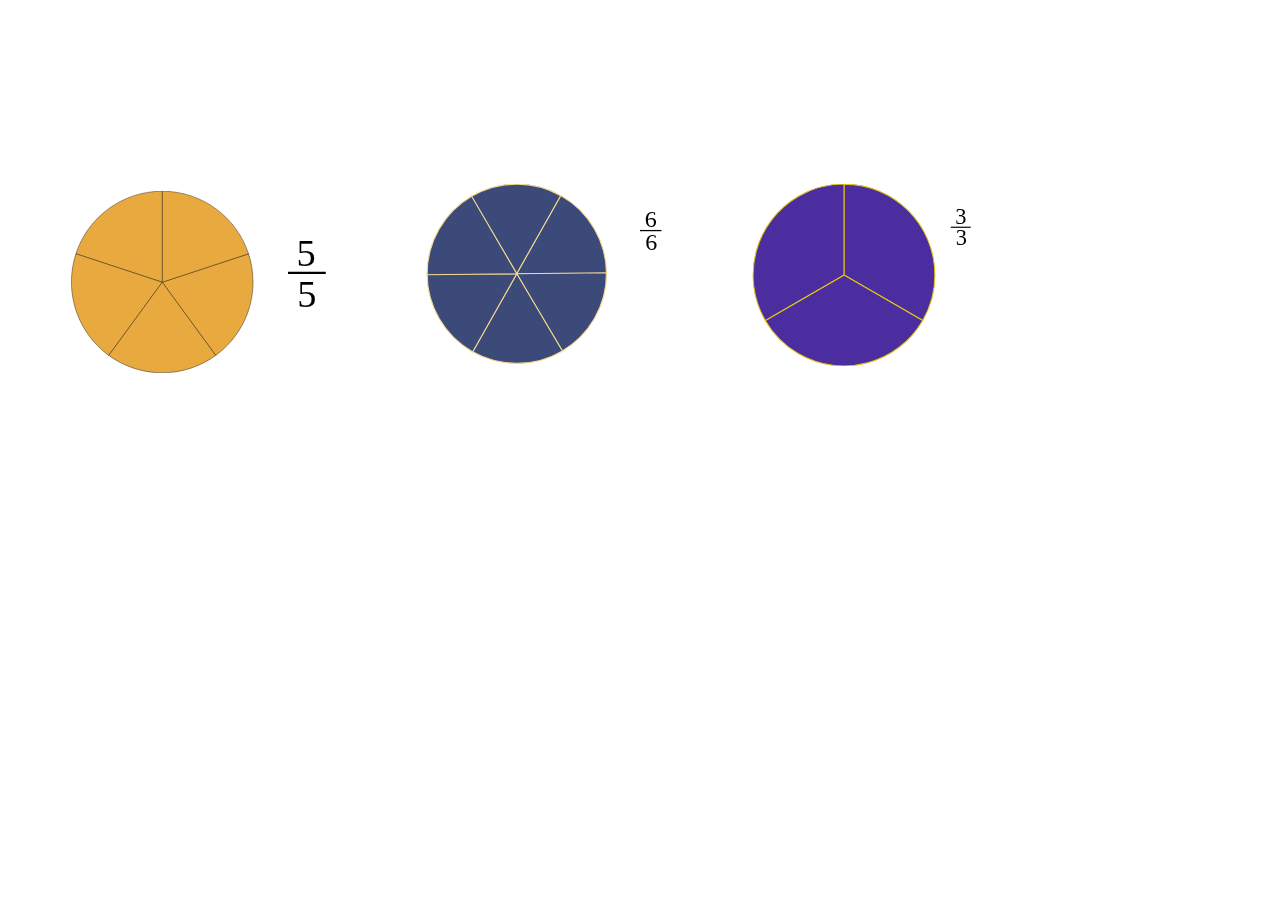
==== Drobi_svg_1/Drobi_svg_1.html @ 2fe71c59 "Add files via upload" ====
<!DOCTYPE html>
<html>

<head>
  <meta charset="utf-8">
  <title>undefined</title>
  <meta name="generator" content="Google Web Designer 16.1.0.0530">
  <style id="gwd-text-style">
    p {
      margin: 0px;
    }
    h1 {
      margin: 0px;
    }
    h2 {
      margin: 0px;
    }
    h3 {
      margin: 0px;
    }
  </style>
  <style>
    html, body {
      width: 100%;
      height: 100%;
      margin: 0px;
    }
    body {
      background-color: transparent;
      transform: perspective(1400px) matrix3d(1, 0, 0, 0, 0, 1, 0, 0, 0, 0, 1, 0, 0, 0, 0, 1);
      transform-style: preserve-3d;
    }
    body * {
      transform-style: preserve-3d;
    }
    .gwd-div-1mcq {
      position: absolute;
      left: 42px;
      top: 157px;
      width: 313px;
      height: 255px;
      transform-origin: 50% 50% 0px;
    }
    .gwd-div-xfqg {
      position: absolute;
      top: 157px;
      height: 255px;
      transform-origin: 50% 50% 0px;
      left: 355px;
      width: 332px;
    }
    .gwd-div-6j3f {
      position: absolute;
      top: 157px;
      width: 313px;
      height: 255px;
      transform-origin: 50% 50% 0px;
      left: 687px;
    }
    .gwd-img-2ayv {
      width: 255px;
      height: 182px;
    }
    .gwd-img-6cce {
      position: absolute;
      transform-origin: 50% 50% 0px;
      left: 71px;
      top: 191px;
    }
    .gwd-img-wqx7 {
      width: 294px;
      height: 196px;
    }
    .gwd-img-8ozo {
      position: absolute;
      transform-origin: 50% 50% 0px;
      left: 378px;
      top: 184px;
    }
    .gwd-img-y38x {
      width: 278px;
      height: 182px;
    }
    .gwd-img-6cvc {
      position: absolute;
      transform-origin: 50% 50% 0px;
      left: 705px;
      top: 184px;
    }
  </style>
</head>

<body class="htmlNoPages">
  <div class="gwd-div-1mcq"></div>
  <div class="gwd-div-xfqg"></div>
  <div class="gwd-div-6j3f"></div>
  <img src="assets/Drob_piataia.svg" class="gwd-img-2ayv gwd-img-6cce">
  <img src="assets/Shestoi_2.svg" class="gwd-img-wqx7 gwd-img-8ozo">
  <img src="assets/Treti_1.svg" class="gwd-img-y38x gwd-img-6cvc">
</body>

</html>
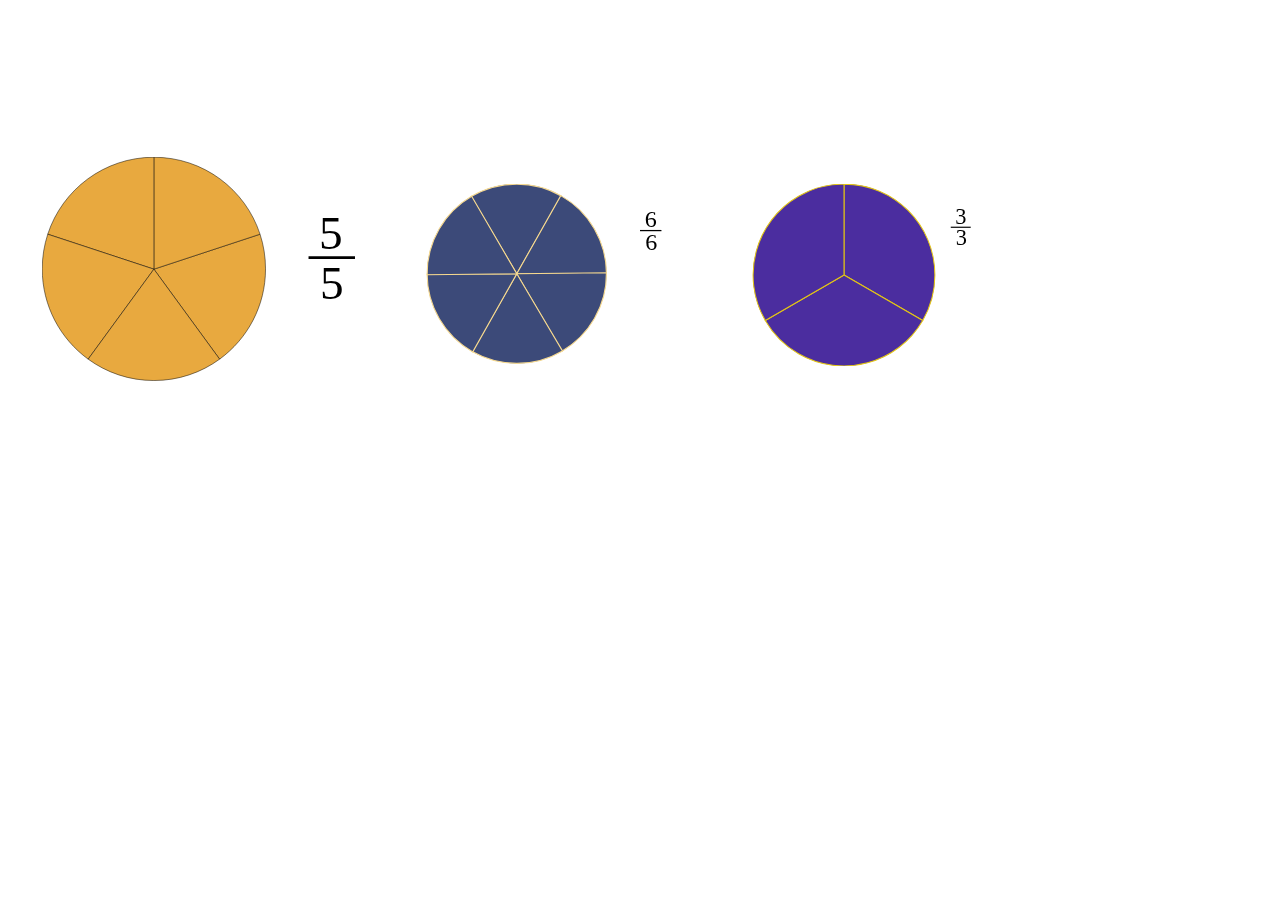
==== commit 9d54bf4c: "Update Drobi_svg_1.html" ====
--- a/Drobi_svg_1/Drobi_svg_1.html
+++ b/Drobi_svg_1/Drobi_svg_1.html
@@ -91,10 +91,77 @@
 </head>
 
 <body class="htmlNoPages">
-  <div class="gwd-div-1mcq"></div>
+  <div class="gwd-div-1mcq"><svg id="_Слой_2" data-name="Слой 2" xmlns="http://www.w3.org/2000/svg" viewBox="0 0 646.1145 461.97826">
+  <g id="Piataia">
+    <g id="Piat_1">
+      <path d="m461.47826,230.98913c0-25.01266-3.98629-49.0938-11.35473-71.64531l-219.1344,72.22604,135.69956,185.74749c57.45614-41.91603,94.78957-109.76222,94.78957-186.32821Z" 
+            fill="#e8a93f" stroke="#000" stroke-miterlimit="10" data-original-color="#e8a93f"/>
+      <path d="m450.12353,159.34382C419.99208,67.12513,333.27209.5,230.98913.5v231.06986l219.1344-72.22604Z" 
+            fill="#e8a93f" stroke="#000" stroke-miterlimit="10" data-original-color="#e8a93f"/>
+      <path d="m230.98913.5C128.70617.5,41.98618,67.12513,11.85472,159.34382l219.13441,72.22604V.5Z" 
+            fill="#e8a93f" stroke="#000" stroke-miterlimit="10" data-original-color="#e8a93f"/>
+      <path d="m11.85472,159.34382C4.48629,181.89533.5,205.97647.5,230.98913c0,76.56599,37.33343,144.41219,94.78957,186.32821l135.69956-185.74749L11.85472,159.34382Z" 
+            fill="#e8a93f" stroke="#000" stroke-miterlimit="10" data-original-color="#e8a93f"/>
+      <path d="m95.28957,417.31734c38.0682,27.77194,84.96994,44.16092,135.69956,44.16092s97.63136-16.38897,135.69956-44.16092l-135.69956-185.74749-135.69956,185.74749Z" 
+            fill="#e8a93f" stroke="#000" stroke-miterlimit="10" data-original-color="#e8a93f"/>
+    </g>
+    <!-- Числитель -->
+    <text id="numerator" transform="translate(571.78268 190.61706)" font-family="MyriadPro-Regular, 'Myriad Pro'" font-size="97.54919" fill="#000">
+      <tspan x="0" y="0">5</tspan>
+    </text>
+    <!-- Знаменатель -->
+    <text transform="translate(574.00925 294.03601)" font-family="MyriadPro-Regular, 'Myriad Pro'" font-size="97.54919" fill="#000">
+      <tspan x="0" y="0">5</tspan>
+    </text>
+    <line x1="550.23636" y1="207.85329" x2="646.1145" y2="207.85329" fill="none" stroke="#000" stroke-miterlimit="10" stroke-width="5.66929"/>
+  </g>
+  <script type="text/javascript">
+    <![CDATA[
+      // Функция для изменения цвета при клике
+      function toggleColor(evt) {
+        const target = evt.target;
+        if (target.tagName === 'path') {
+          const currentColor = target.getAttribute('fill');
+          const originalColor = target.dataset.originalColor || currentColor;
+
+          if (currentColor === '#FFFFFF') {
+            target.setAttribute('fill', originalColor); // Возвращаем исходный цвет
+          } else {
+            target.dataset.originalColor = originalColor; // Сохраняем оригинальный цвет
+            target.setAttribute('fill', '#FFFFFF'); // Меняем на белый
+          }
+          updateNumerator(); // Обновляем числитель
+        }
+      }
+
+      // Функция для подсчёта не белых сегментов
+      function updateNumerator() {
+        const paths = document.querySelectorAll('path');
+        let count = 0;
+
+        paths.forEach((path) => {
+          if (path.getAttribute('fill') !== '#FFFFFF') {
+            count++;
+          }
+        });
+
+        // Обновляем текст числителя
+        const numeratorText = document.getElementById('numerator');
+        numeratorText.textContent = count;
+      }
+
+      // Привязка события клика к SVG
+      document.addEventListener('DOMContentLoaded', function () {
+        const svg = document.getElementById('_Слой_2');
+        svg.addEventListener('click', toggleColor);
+      });
+    ]]>
+  </script>
+</svg>
+</div>
   <div class="gwd-div-xfqg"></div>
   <div class="gwd-div-6j3f"></div>
-  <img src="assets/Drob_piataia.svg" class="gwd-img-2ayv gwd-img-6cce">
+
   <img src="assets/Shestoi_2.svg" class="gwd-img-wqx7 gwd-img-8ozo">
   <img src="assets/Treti_1.svg" class="gwd-img-y38x gwd-img-6cvc">
 </body>
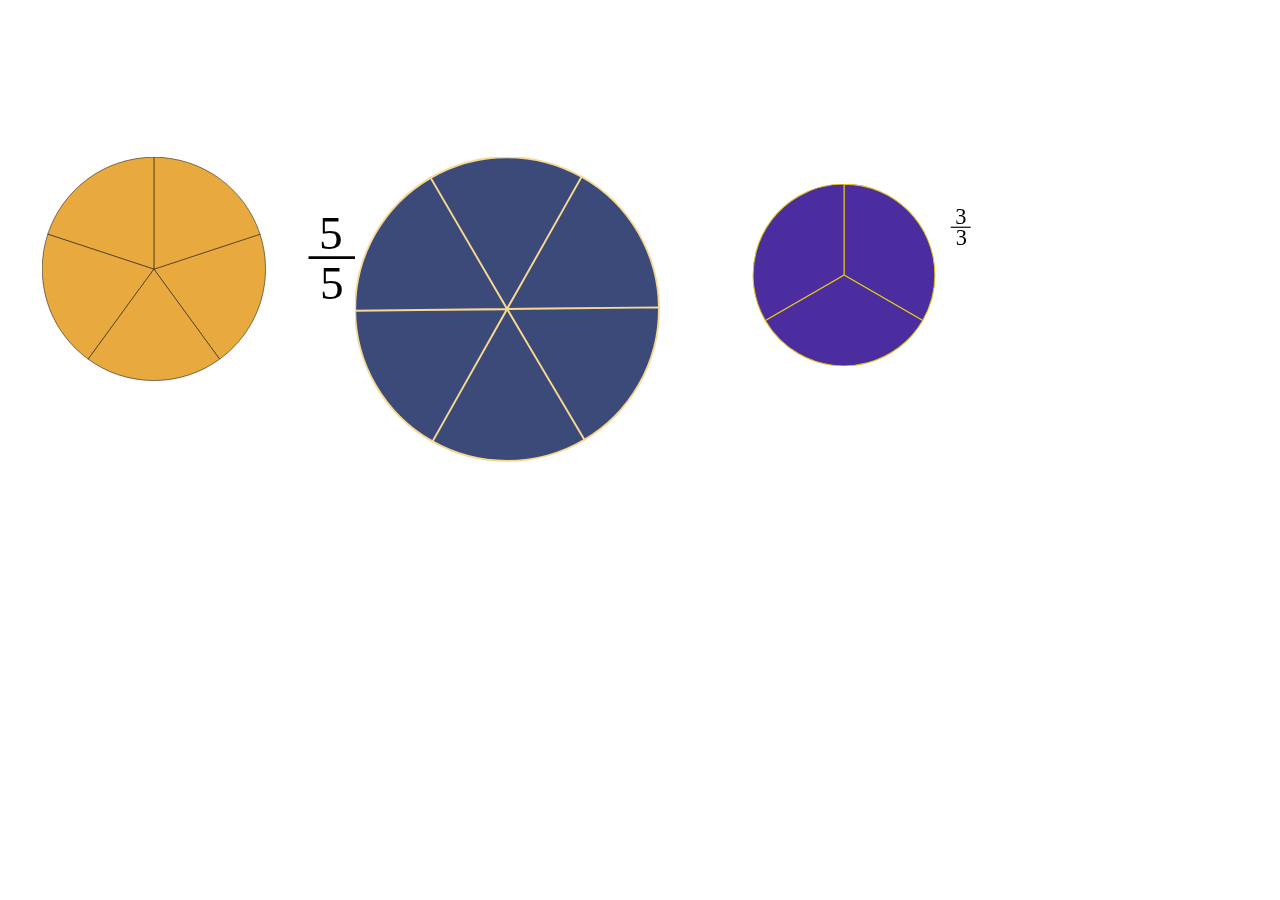
==== commit 129b90ec: "Update Drobi_svg_1.html" ====
--- a/Drobi_svg_1/Drobi_svg_1.html
+++ b/Drobi_svg_1/Drobi_svg_1.html
@@ -159,10 +159,72 @@
   </script>
 </svg>
 </div>
-  <div class="gwd-div-xfqg"></div>
+  <div class="gwd-div-xfqg"><svg id="_Слой_2" data-name="Слой 2" xmlns="http://www.w3.org/2000/svg" viewBox="0 0 874.46427 874.53179">
+  <g id="Piataia">
+    <g id="Piat_1">
+    <path d="m599.26958,53.27014C540.72808,19.6969,472.88836.5,400.56408.5c-74.4165,0-144.08496,20.32397-203.76221,55.72021l203.76221,344.27979L599.26958,53.27014Z" fill="#3C4A79" stroke="#F6D98F" stroke-miterlimit="10" stroke-width="5"/>
+    <path d="m800.62671,398.96909c-.19547-67.48505-17.49033-135.83442-53.65247-198.46909-37.20825-64.44658-89.64356-114.61925-150.13623-148.60314l-196.27394,348.60314,400.06263-1.53091Z" fill="#3C4A79" stroke="#F6D98F" stroke-miterlimit="10" stroke-width="5"/>
+    <path d="m601.9212,746.19894c58.34603-33.91181,108.8909-83.06428,145.05304-145.69894,37.20825-64.44658,54.4414-134.94322,53.62598-204.32336l-400.03614,4.32336,201.35713,345.69894Z" fill="#3C4A79" stroke="#F6D98F" stroke-miterlimit="10" stroke-width="5"/>
+    <path d="m201.85857,747.72986c58.5415,33.57324,126.38123,52.77014,198.70551,52.77014,74.4165,0,144.08496-20.32397,203.76221-55.72021l-203.76221-344.27979-198.70551,347.22986Z" fill="#3C4A79" stroke="#F6D98F" stroke-miterlimit="10" stroke-width="5"/>
+    <path d="m.50144,402.03091c.19547,67.48505,17.49033,135.83442,53.65247,198.46909,37.20825,64.44658,89.64356,114.61925,150.13623,148.60314l196.27394-348.60314L.50144,402.03091Z" fill="#3C4A79" stroke="#F6D98F" stroke-miterlimit="10" stroke-width="5"/>
+    <path d="m199.20695,54.80106c-58.34603,33.91181-108.8909,83.06428-145.05304,145.69894C16.94566,264.94658-.28749,335.44322.52793,404.82336l400.03614-4.32336L199.20695,54.80106Z" fill="#3C4A79" stroke="#F6D98F" stroke-miterlimit="10" stroke-width="5"/>
+    </g>
+    <!-- Числитель -->
+    <text id="numerator" transform="translate(971.78268 190.61706)" font-family="MyriadPro-Regular, 'Myriad Pro'" font-size="107.54919" fill="#000">
+      <tspan x="0" y="0">6</tspan>
+    </text>
+    <!-- Знаменатель -->
+    <text transform="translate(974.00925 294.03601)" font-family="MyriadPro-Regular, 'Myriad Pro'" font-size="107.54919" fill="#000">
+      <tspan x="0" y="0">6</tspan>
+    </text>
+    <line x1="950.23636" y1="207.85329" x2="1046.1145" y2="207.85329" fill="none" stroke="#000" stroke-miterlimit="10" stroke-width="5.66929"/>
+  </g>
+  <script type="text/javascript">
+    <![CDATA[
+      // Функция для изменения цвета при клике
+      function toggleColor(evt) {
+        const target = evt.target;
+        if (target.tagName === 'path') {
+          const currentColor = target.getAttribute('fill');
+          const originalColor = target.dataset.originalColor || currentColor;
+
+          if (currentColor === '#FFFFFF') {
+            target.setAttribute('fill', originalColor); // Возвращаем исходный цвет
+          } else {
+            target.dataset.originalColor = originalColor; // Сохраняем оригинальный цвет
+            target.setAttribute('fill', '#FFFFFF'); // Меняем на белый
+          }
+          updateNumerator(); // Обновляем числитель
+        }
+      }
+
+      // Функция для подсчёта не белых сегментов
+      function updateNumerator() {
+        const paths = document.querySelectorAll('path');
+        let count = 0;
+
+        paths.forEach((path) => {
+          if (path.getAttribute('fill') !== '#FFFFFF') {
+            count++;
+          }
+        });
+
+        // Обновляем текст числителя
+        const numeratorText = document.getElementById('numerator');
+        numeratorText.textContent = count;
+      }
+
+      // Привязка события клика к SVG
+      document.addEventListener('DOMContentLoaded', function () {
+        const svg = document.getElementById('_Слой_2');
+        svg.addEventListener('click', toggleColor);
+      });
+    ]]>
+  </script>
+</svg></div>
   <div class="gwd-div-6j3f"></div>
 
-  <img src="assets/Shestoi_2.svg" class="gwd-img-wqx7 gwd-img-8ozo">
+ 
   <img src="assets/Treti_1.svg" class="gwd-img-y38x gwd-img-6cvc">
 </body>
 
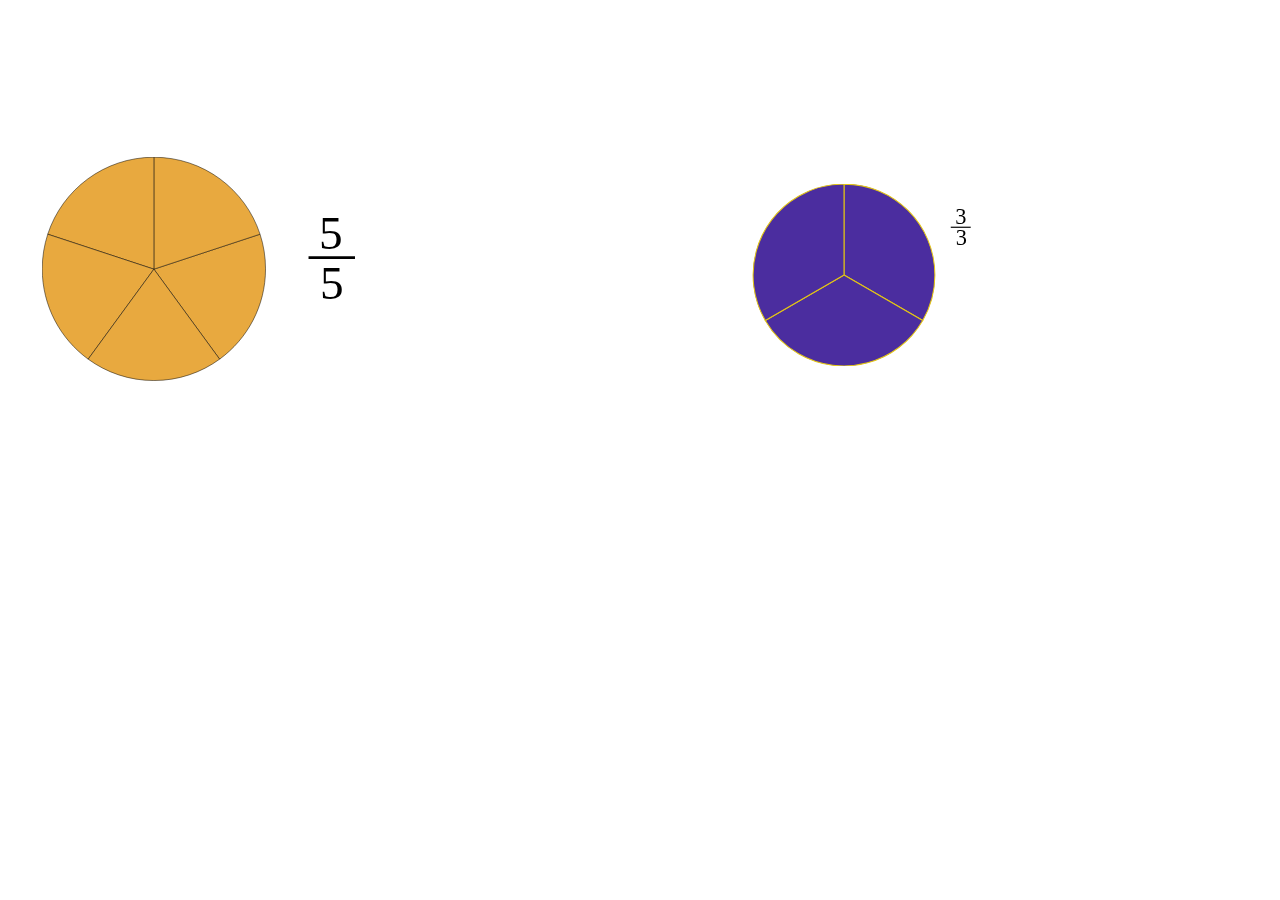
==== commit 7ec9085c: "Update Drobi_svg_1.html" ====
--- a/Drobi_svg_1/Drobi_svg_1.html
+++ b/Drobi_svg_1/Drobi_svg_1.html
@@ -159,69 +159,7 @@
   </script>
 </svg>
 </div>
-  <div class="gwd-div-xfqg"><svg id="_Слой_2" data-name="Слой 2" xmlns="http://www.w3.org/2000/svg" viewBox="0 0 874.46427 874.53179">
-  <g id="Piataia">
-    <g id="Piat_1">
-    <path d="m599.26958,53.27014C540.72808,19.6969,472.88836.5,400.56408.5c-74.4165,0-144.08496,20.32397-203.76221,55.72021l203.76221,344.27979L599.26958,53.27014Z" fill="#3C4A79" stroke="#F6D98F" stroke-miterlimit="10" stroke-width="5"/>
-    <path d="m800.62671,398.96909c-.19547-67.48505-17.49033-135.83442-53.65247-198.46909-37.20825-64.44658-89.64356-114.61925-150.13623-148.60314l-196.27394,348.60314,400.06263-1.53091Z" fill="#3C4A79" stroke="#F6D98F" stroke-miterlimit="10" stroke-width="5"/>
-    <path d="m601.9212,746.19894c58.34603-33.91181,108.8909-83.06428,145.05304-145.69894,37.20825-64.44658,54.4414-134.94322,53.62598-204.32336l-400.03614,4.32336,201.35713,345.69894Z" fill="#3C4A79" stroke="#F6D98F" stroke-miterlimit="10" stroke-width="5"/>
-    <path d="m201.85857,747.72986c58.5415,33.57324,126.38123,52.77014,198.70551,52.77014,74.4165,0,144.08496-20.32397,203.76221-55.72021l-203.76221-344.27979-198.70551,347.22986Z" fill="#3C4A79" stroke="#F6D98F" stroke-miterlimit="10" stroke-width="5"/>
-    <path d="m.50144,402.03091c.19547,67.48505,17.49033,135.83442,53.65247,198.46909,37.20825,64.44658,89.64356,114.61925,150.13623,148.60314l196.27394-348.60314L.50144,402.03091Z" fill="#3C4A79" stroke="#F6D98F" stroke-miterlimit="10" stroke-width="5"/>
-    <path d="m199.20695,54.80106c-58.34603,33.91181-108.8909,83.06428-145.05304,145.69894C16.94566,264.94658-.28749,335.44322.52793,404.82336l400.03614-4.32336L199.20695,54.80106Z" fill="#3C4A79" stroke="#F6D98F" stroke-miterlimit="10" stroke-width="5"/>
-    </g>
-    <!-- Числитель -->
-    <text id="numerator" transform="translate(971.78268 190.61706)" font-family="MyriadPro-Regular, 'Myriad Pro'" font-size="107.54919" fill="#000">
-      <tspan x="0" y="0">6</tspan>
-    </text>
-    <!-- Знаменатель -->
-    <text transform="translate(974.00925 294.03601)" font-family="MyriadPro-Regular, 'Myriad Pro'" font-size="107.54919" fill="#000">
-      <tspan x="0" y="0">6</tspan>
-    </text>
-    <line x1="950.23636" y1="207.85329" x2="1046.1145" y2="207.85329" fill="none" stroke="#000" stroke-miterlimit="10" stroke-width="5.66929"/>
-  </g>
-  <script type="text/javascript">
-    <![CDATA[
-      // Функция для изменения цвета при клике
-      function toggleColor(evt) {
-        const target = evt.target;
-        if (target.tagName === 'path') {
-          const currentColor = target.getAttribute('fill');
-          const originalColor = target.dataset.originalColor || currentColor;
-
-          if (currentColor === '#FFFFFF') {
-            target.setAttribute('fill', originalColor); // Возвращаем исходный цвет
-          } else {
-            target.dataset.originalColor = originalColor; // Сохраняем оригинальный цвет
-            target.setAttribute('fill', '#FFFFFF'); // Меняем на белый
-          }
-          updateNumerator(); // Обновляем числитель
-        }
-      }
-
-      // Функция для подсчёта не белых сегментов
-      function updateNumerator() {
-        const paths = document.querySelectorAll('path');
-        let count = 0;
-
-        paths.forEach((path) => {
-          if (path.getAttribute('fill') !== '#FFFFFF') {
-            count++;
-          }
-        });
-
-        // Обновляем текст числителя
-        const numeratorText = document.getElementById('numerator');
-        numeratorText.textContent = count;
-      }
-
-      // Привязка события клика к SVG
-      document.addEventListener('DOMContentLoaded', function () {
-        const svg = document.getElementById('_Слой_2');
-        svg.addEventListener('click', toggleColor);
-      });
-    ]]>
-  </script>
-</svg></div>
+  <div class="gwd-div-xfqg"></div>
   <div class="gwd-div-6j3f"></div>
 
  
